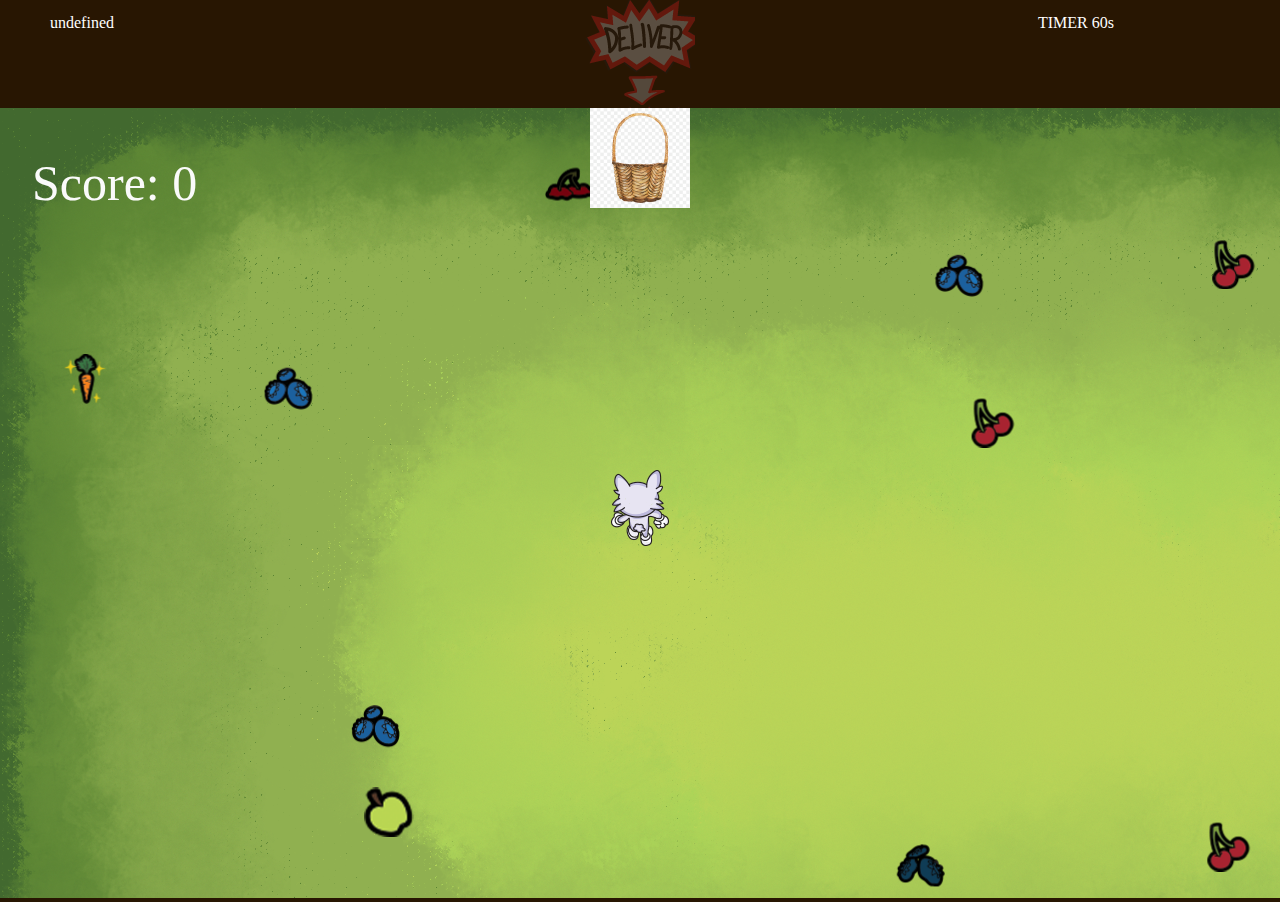
==== index.html @ 90535518 "works" ====
<!DOCTYPE html>
<html lang="en">
	<head>
		<meta charset="utf-8">
		<meta name="viewport" content="width=device-width, initial-scale=1">
		<title>Lucky the Rabbit</title>
		<script src="game.js" defer></script>
		<style>
			body { 
				margin: 0px; overflow: hidden; 
				background-color: rgb(40, 22, 2);
				color: white;
			}
			.arrow { position: absolute; background: none; width: 3em; height: 3em; }
			#uArrow { top:0px; width: 100%; }
			#dArrow { bottom:0px; width: 100%; }
			#lArrow { left:0px; height: 100%; }
			#rArrow { right:0px; height: 100%; }

			.center {
				display: flex;
				justify-content: center;
				align-items: 	 flex-end;
				width: 100vw;
				height: 100vh;
				flex-direction: column;
			}
			#gameBox {
				width: 100vw;
				height: 90vh;
			}
			.ui {
				display: flex;
				width: 100%;
				gap: 50px;	
			}
			.padding {
				padding: 0 50px;
			}
			.center-ui {
				display: flex;
				justify-content: space-between;
			}
			.transparent {
				opacity: 30%;
			}
			.container{
				width: 15vw;
				display: flex;
				flex-direction: column;
			}
			.health-inventory {
				display: block;
			}
			.inventory-img {
				width: 25px;
				height: 25px;
			}

			@keyframes toggleBackground {
			0%, 100% {
					background-image: url(images/deliver/deliverOn.png);
				}
				50% {
					background-image: url(images/deliver/deliverOff.png);
				}
				}
			.deliver {
				background-image: url(images/deliver/deliverInactive.png);
				width: 110px;
				height: 110px;
			}
			.animation {
				animation: toggleBackground 1s infinite;
				
			}
		</style>
	</head>
	<body>
		
		<nav>
			<div id="uArrow" class="arrow"></div>
			<div id="dArrow" class="arrow"></div>
			<div id="lArrow" class="arrow"></div>
			<div id="rArrow" class="arrow"></div>
		</nav>
		
		<div class="center">
			<div class="ui">
				<div class="padding ui center-ui">
					<div class="health-inventory container">
						<p id="data">Health</p>
						<div class="inventory" id="inventory"></div>
					</div>
					
					<div id="delivery" class="transparent deliver"></div>
					
					<div class="container">
						<p>TIMER <span id="timer">60</span>s</p>	
					</div>
					
				</div>

			</div>
			
			<div id="gameBox">
			
			</div>	
		</div>

		<script src="app/getScore.js"></script>
		<script src="app/setScore.js"></script>

	</body>
</html>
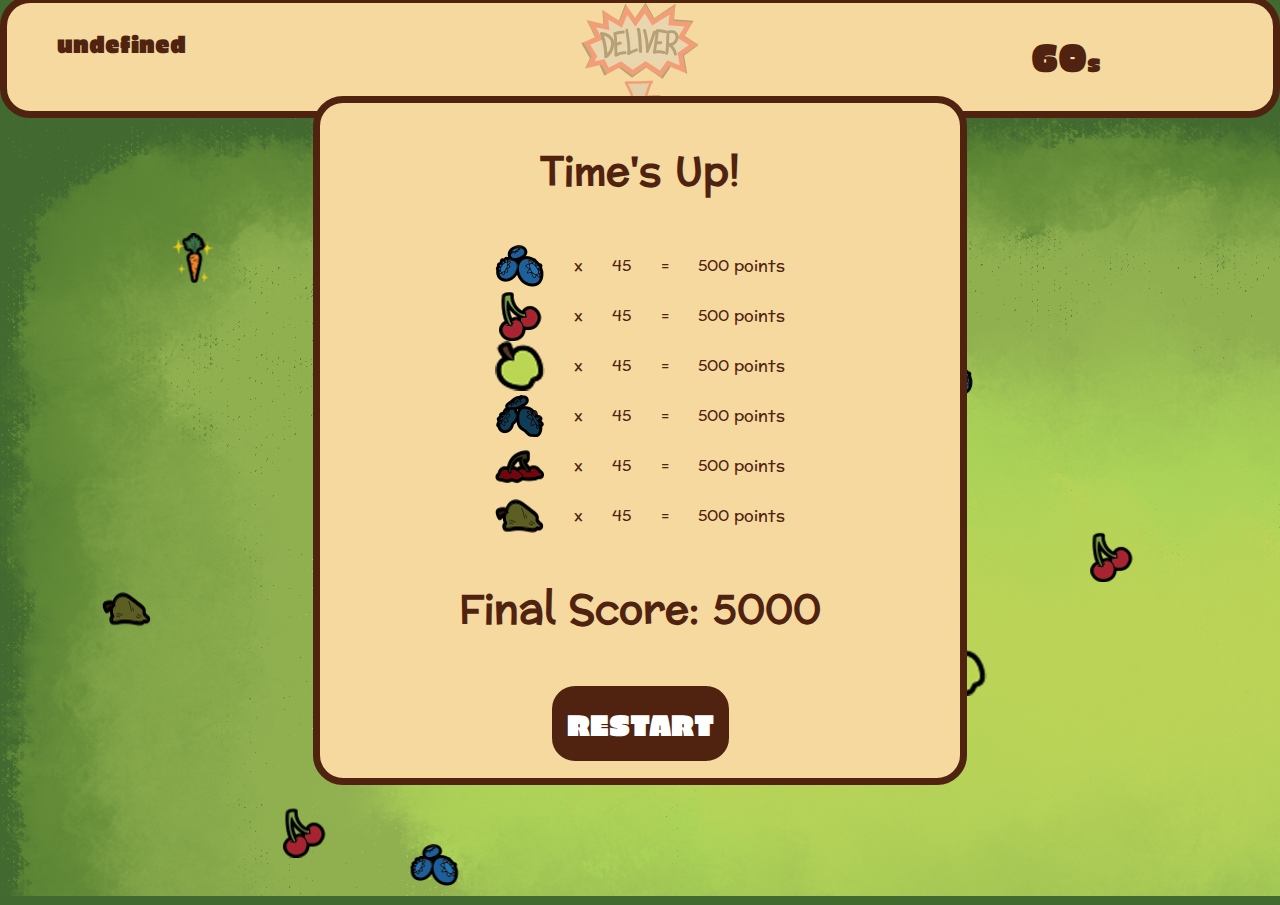
==== commit 7fe6ab7d: "working" ====
--- a/index.html
+++ b/index.html
@@ -5,18 +5,37 @@
 		<meta name="viewport" content="width=device-width, initial-scale=1">
 		<title>Lucky the Rabbit</title>
 		<script src="game.js" defer></script>
+		<link rel="preconnect" href="https://fonts.googleapis.com">
+		<link rel="preconnect" href="https://fonts.gstatic.com" crossorigin>
+		<link href="https://fonts.googleapis.com/css2?family=Erica+One&family=Preahvihear&display=swap" rel="stylesheet"> 
 		<style>
 			body { 
-				margin: 0px; overflow: hidden; 
-				background-color: rgb(40, 22, 2);
-				color: white;
+				margin: 0px; overflow: hidden;	
+				color: #502311;
+				background-color: #42692F;
+				font-family: 'Preahvihear', sans-serif;
+			}
+			.blur {
+				filter: blur(4px);
 			}
 			.arrow { position: absolute; background: none; width: 3em; height: 3em; }
 			#uArrow { top:0px; width: 100%; }
 			#dArrow { bottom:0px; width: 100%; }
 			#lArrow { left:0px; height: 100%; }
 			#rArrow { right:0px; height: 100%; }
-
+			p span {
+				font-family: 'Erica One', sans-serif;
+				font-size: 40px;
+			}
+			p {
+				font-family: 'Erica One', sans-serif;
+				font-size: 23px;
+			}
+			h2 {
+				font-size: 40px;
+				font-family: 'Preahvihear', sans-serif;
+				text-align: center;
+			}
 			.center {
 				display: flex;
 				justify-content: center;
@@ -32,7 +51,28 @@
 			.ui {
 				display: flex;
 				width: 100%;
-				gap: 50px;	
+				gap: 50px;
+			}
+			.border-bg{
+				background-color: #F5D99E;	
+				border: 7px solid #502311;
+				border-radius: 30px;
+			}
+			button {
+				background-color: #502311;
+				border-radius: 30px;
+				font-size: 30px;
+				font-family: 'Erica One', sans-serif;
+				color: white;
+				padding: 15px;
+				border: none;
+				border: 7px solid #F5D99E;
+			}
+			button:hover {
+				cursor: pointer;
+				background-color: #F5D99E;
+				color: #502311;
+				border: 7px solid #502311;
 			}
 			.padding {
 				padding: 0 50px;
@@ -55,6 +95,10 @@
 			.inventory-img {
 				width: 25px;
 				height: 25px;
+			}
+			.score-img {
+				width: 50px;
+				height: 50px;
 			}
 
 			@keyframes toggleBackground {
@@ -67,16 +111,41 @@
 				}
 			.deliver {
 				background-image: url(images/deliver/deliverInactive.png);
-				width: 110px;
-				height: 110px;
+				width: 118px;
+  				height: 108px;
 			}
 			.animation {
 				animation: toggleBackground 1s infinite;
 				
 			}
+			.final-score {
+				position: absolute;
+				width: 50vw;
+				height: 75vh;
+			}
+			.final-score-container {
+				position: absolute;
+				display: flex;
+				justify-content: center;
+				align-items: center;
+				width: 100%;
+				height: 100vh;
+				bottom: 10px;
+			}
+			.fruit-count {
+				display: flex;
+				align-items: center;
+				justify-content: space-around;
+				width: 50%;
+			}
+			.center-fruits {
+				display: flex;
+				justify-content: center;
+				width: 100%;
+			}
 		</style>
 	</head>
-	<body>
+	<body class="">
 		
 		<nav>
 			<div id="uArrow" class="arrow"></div>
@@ -87,7 +156,7 @@
 		
 		<div class="center">
 			<div class="ui">
-				<div class="padding ui center-ui">
+				<div class="padding ui border-bg center-ui">
 					<div class="health-inventory container">
 						<p id="data">Health</p>
 						<div class="inventory" id="inventory"></div>
@@ -96,7 +165,7 @@
 					<div id="delivery" class="transparent deliver"></div>
 					
 					<div class="container">
-						<p>TIMER <span id="timer">60</span>s</p>	
+						<p><span id="timer">60</span>s</p>	
 					</div>
 					
 				</div>
@@ -104,7 +173,61 @@
 			</div>
 			
 			<div id="gameBox">
-			
+				<div class="final-score-container">
+					<div class="final-score border-bg">
+						<h2>Time's Up!</h2>
+						<div class="fruits-container">
+							<div class="center-fruits">
+								<div class="fruit-count">
+									<img src="images/Goodies/blueberry.png" class="score-img" alt="">
+								x <span id="blueberry-caught">45</span>=<span id="blueberry-calculated-score">500 points</span>
+								</div>
+								
+							</div>
+							<div class="center-fruits">
+								<div class="fruit-count">
+									<img src="images/Goodies/cherry.png" class="score-img" alt="">
+								x <span id="cherry-caught">45</span>=<span id="cherry-calculated-score">500 points</span>
+								</div>
+								
+							</div>
+							<div class="center-fruits">
+								<div class="fruit-count">
+									<img src="images/Goodies/green-apple.png" class="score-img" alt="">
+								x <span id="green-apple-caught">45</span>=<span id="green-apple-calculated-score">500 points</span>
+								</div>
+								
+							</div>
+							<div class="center-fruits">
+								<div class="fruit-count">
+									<img src="images/Goodies/rotten-blueberry.png" class="score-img" alt="">
+								x <span id="rotten-blueberry-caught">45</span>=<span id="rotten-blueberry-calculated-score">500 points</span>
+								</div>
+								
+							</div>
+							<div class="center-fruits">
+								<div class="fruit-count">
+									<img src="images/Goodies/rotten-cherry.png" class="score-img" alt="">
+								x <span id="rotten-cherry-caught">45</span>=<span id="rotten-cherry-calculated-score">500 points</span>
+								</div>
+								
+							</div>
+							<div class="center-fruits">
+								<div class="fruit-count">
+									<img src="images/Goodies/rotten-green-apple.png" class="score-img" alt="">
+								x <span id="rotten-green-apple-caught">45</span>=<span id="rotten-green-apple-calculated-score">500 points</span>
+								</div>
+								
+							</div>
+							<h2>Final Score: <span id="final-score">5000</span></h2>
+							<div class="center-fruits">
+								<button type="button">RESTART</button>
+							</div>
+							
+						</div>
+					</div>
+				</div>
+
 			</div>	
 		</div>
 
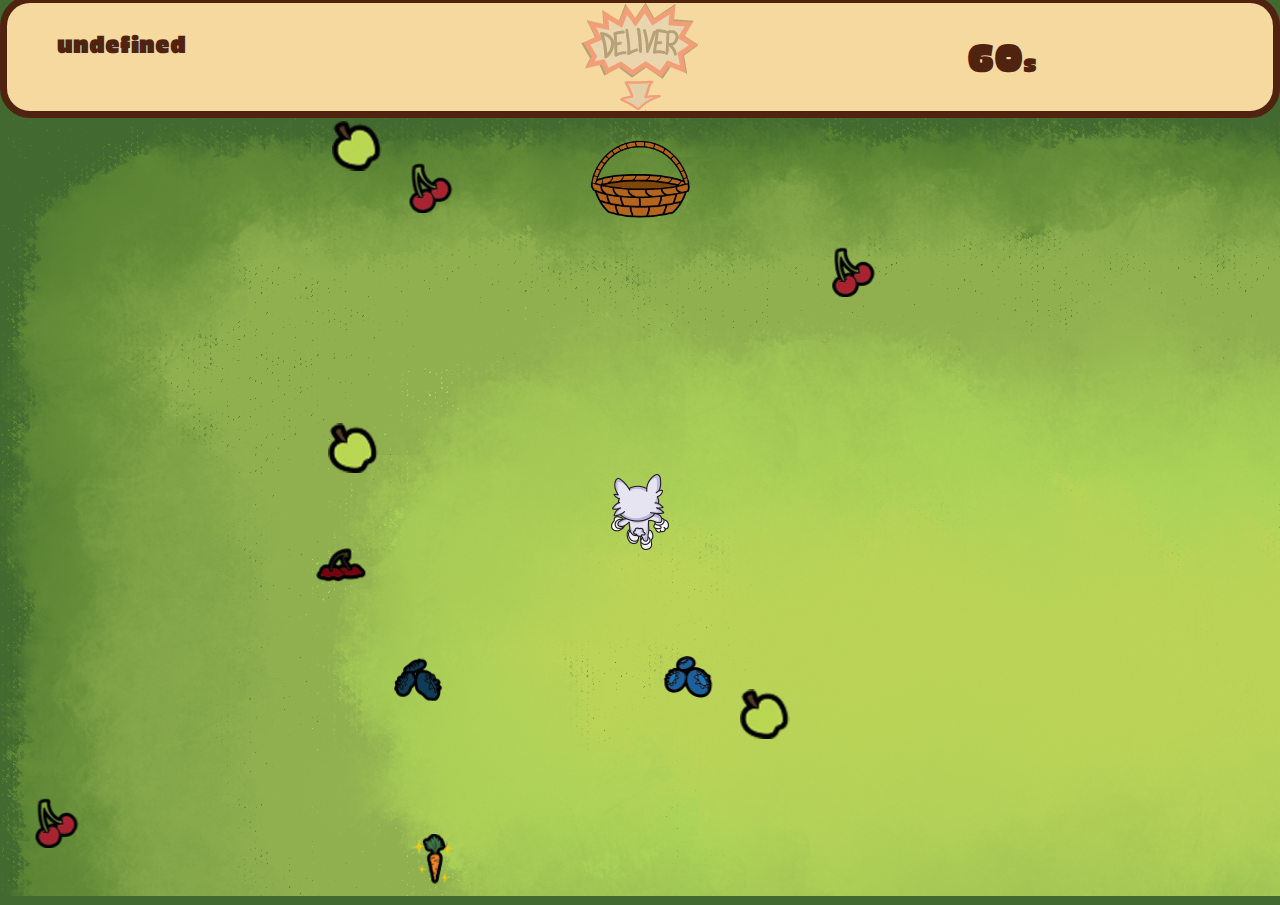
==== commit bbb9e740: "working" ====
--- a/index.html
+++ b/index.html
@@ -18,6 +18,9 @@
 			.blur {
 				filter: blur(4px);
 			}
+			.not-blur {
+				filter: blur(0px);
+			}
 			.arrow { position: absolute; background: none; width: 3em; height: 3em; }
 			#uArrow { top:0px; width: 100%; }
 			#dArrow { bottom:0px; width: 100%; }
@@ -85,7 +88,7 @@
 				opacity: 30%;
 			}
 			.container{
-				width: 15vw;
+				width: 20vw;
 				display: flex;
 				flex-direction: column;
 			}
@@ -122,6 +125,7 @@
 				position: absolute;
 				width: 50vw;
 				height: 75vh;
+				display: none;
 			}
 			.final-score-container {
 				position: absolute;
@@ -145,7 +149,7 @@
 			}
 		</style>
 	</head>
-	<body class="">
+	<body>
 		
 		<nav>
 			<div id="uArrow" class="arrow"></div>
@@ -173,55 +177,55 @@
 			</div>
 			
 			<div id="gameBox">
-				<div class="final-score-container">
-					<div class="final-score border-bg">
+				<div class="final-score-container" >
+					<div id="final-score-container" class="final-score border-bg">
 						<h2>Time's Up!</h2>
 						<div class="fruits-container">
 							<div class="center-fruits">
 								<div class="fruit-count">
 									<img src="images/Goodies/blueberry.png" class="score-img" alt="">
-								x <span id="blueberry-caught">45</span>=<span id="blueberry-calculated-score">500 points</span>
+								x <span class="display-fruit" id="blueberry">0</span>=<span id="blueberry-calculated-score">500 points</span>
 								</div>
 								
 							</div>
 							<div class="center-fruits">
 								<div class="fruit-count">
 									<img src="images/Goodies/cherry.png" class="score-img" alt="">
-								x <span id="cherry-caught">45</span>=<span id="cherry-calculated-score">500 points</span>
+								x <span class="display-fruit" id="cherry">0</span>=<span id="cherry-calculated-score">500 points</span>
 								</div>
 								
 							</div>
 							<div class="center-fruits">
 								<div class="fruit-count">
 									<img src="images/Goodies/green-apple.png" class="score-img" alt="">
-								x <span id="green-apple-caught">45</span>=<span id="green-apple-calculated-score">500 points</span>
+								x <span class="display-fruit" id="green-apple">0</span>=<span id="green-apple-calculated-score">500 points</span>
 								</div>
 								
 							</div>
 							<div class="center-fruits">
 								<div class="fruit-count">
 									<img src="images/Goodies/rotten-blueberry.png" class="score-img" alt="">
-								x <span id="rotten-blueberry-caught">45</span>=<span id="rotten-blueberry-calculated-score">500 points</span>
+								x <span class="display-fruit" id="rotten-blueberry">0</span>=<span id="rotten-blueberry-calculated-score">500 points</span>
 								</div>
 								
 							</div>
 							<div class="center-fruits">
 								<div class="fruit-count">
 									<img src="images/Goodies/rotten-cherry.png" class="score-img" alt="">
-								x <span id="rotten-cherry-caught">45</span>=<span id="rotten-cherry-calculated-score">500 points</span>
+								x <span class="display-fruit" id="rotten-cherry">0</span>=<span id="rotten-cherry-calculated-score">500 points</span>
 								</div>
 								
 							</div>
 							<div class="center-fruits">
 								<div class="fruit-count">
 									<img src="images/Goodies/rotten-green-apple.png" class="score-img" alt="">
-								x <span id="rotten-green-apple-caught">45</span>=<span id="rotten-green-apple-calculated-score">500 points</span>
+								x <span class="display-fruit" id="rotten-green-apple">0</span>=<span id="rotten-green-apple-calculated-score">500 points</span>
 								</div>
 								
 							</div>
 							<h2>Final Score: <span id="final-score">5000</span></h2>
 							<div class="center-fruits">
-								<button type="button">RESTART</button>
+								<button type="button" id="restart">RESTART</button>
 							</div>
 							
 						</div>
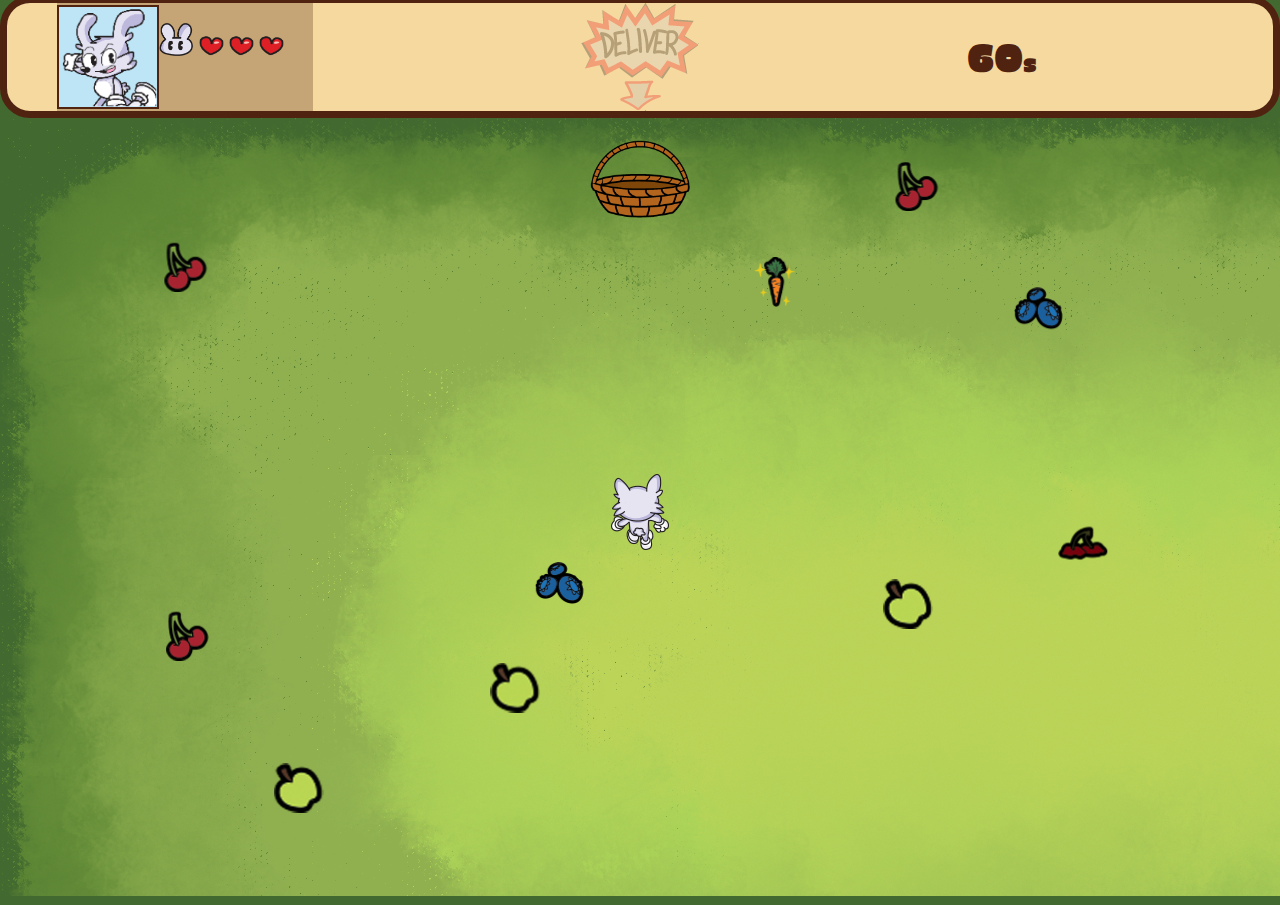
==== commit e9e459f9: "working" ====
--- a/index.html
+++ b/index.html
@@ -95,9 +95,16 @@
 			.health-inventory {
 				display: block;
 			}
+			.inventory {
+				height: 25px;
+			}
 			.inventory-img {
 				width: 25px;
 				height: 25px;
+			}
+			.inventory-img-big {
+				width: 35px;
+				height: 35px;
 			}
 			.score-img {
 				width: 50px;
@@ -146,6 +153,22 @@
 				display: flex;
 				justify-content: center;
 				width: 100%;
+			}
+			.health-inventory-container {
+				display: flex;
+				align-items: center;
+				background-color:#5023114a;
+				width: 20vw;
+			}
+			.expression-container {
+				height: 100px;
+				background-color: #BDE5F6;
+				border: 2px solid #502311;
+				
+			}
+			.expression-container img {
+				width: 100%;
+				height: 100%;
 			}
 		</style>
 	</head>
@@ -161,10 +184,24 @@
 		<div class="center">
 			<div class="ui">
 				<div class="padding ui border-bg center-ui">
-					<div class="health-inventory container">
-						<p id="data">Health</p>
-						<div class="inventory" id="inventory"></div>
-					</div>
+					<div class="health-inventory-container">
+
+							<div class="expression-container">
+								<img src="images/luckyExpressions/normalLucky.png" alt="">
+							</div>
+							<div class="health-and-inventory-container">
+								<div class="health">
+
+									<img src="images/luckyMiniface.png" alt="" class="inventory-img-big">
+									<img src="images/luckyHeart.png" class="inventory-img" alt="heart">
+									<img src="images/luckyHeart.png" class="inventory-img" alt="heart">
+									<img src="images/luckyHeart.png" class="inventory-img" alt="heart">
+								</div>
+								<div class="inventory" id="inventory">
+										
+								</div>
+							</div>
+						</div>
 					
 					<div id="delivery" class="transparent deliver"></div>
 					
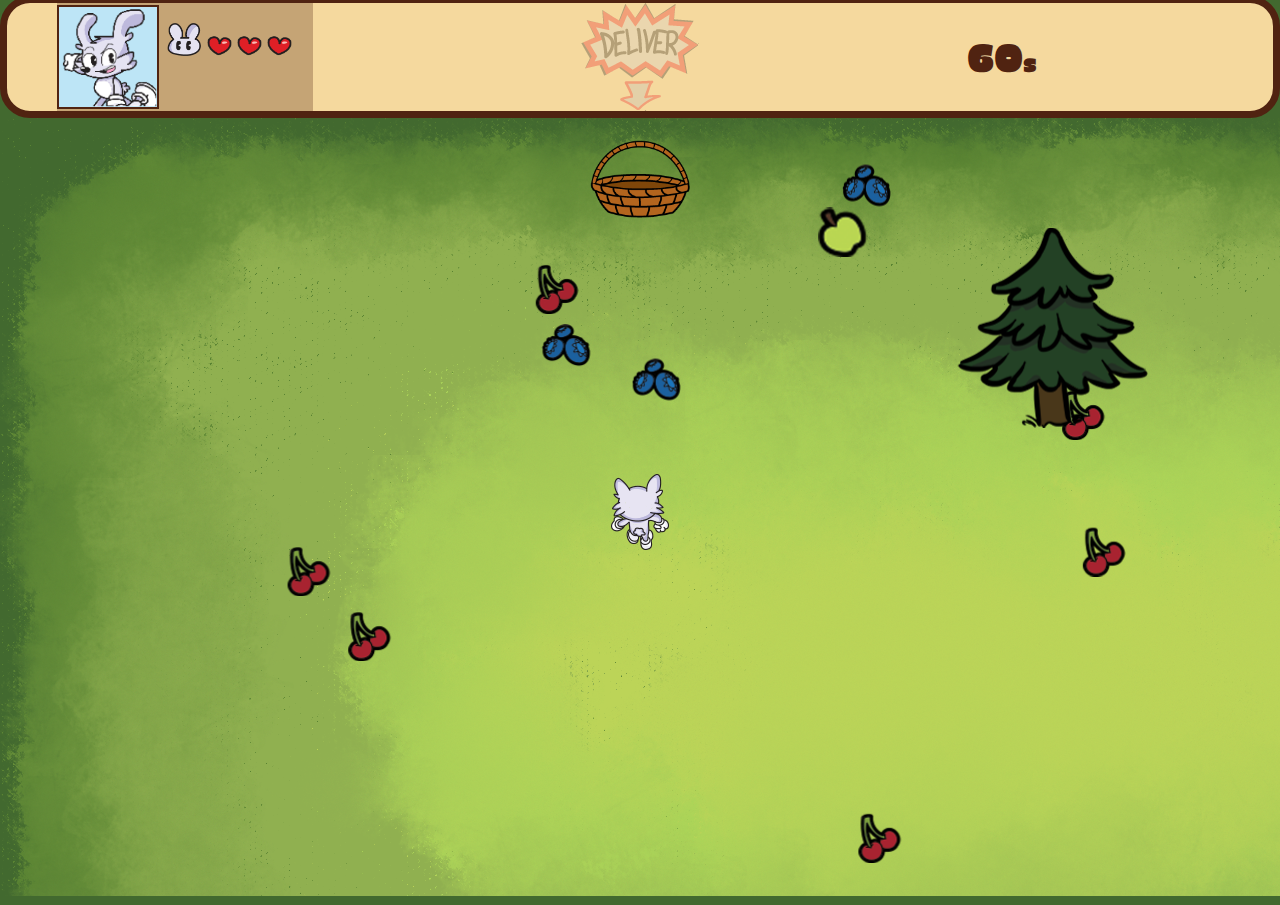
==== commit 30eb7b2b: "working!!!" ====
--- a/index.html
+++ b/index.html
@@ -159,6 +159,7 @@
 				align-items: center;
 				background-color:#5023114a;
 				width: 20vw;
+				gap: 8px;
 			}
 			.expression-container {
 				height: 100px;
@@ -186,16 +187,16 @@
 				<div class="padding ui border-bg center-ui">
 					<div class="health-inventory-container">
 
-							<div class="expression-container">
-								<img src="images/luckyExpressions/normalLucky.png" alt="">
+							<div class="expression-container" id="expression-container">
+								<img id="expression" src="images/luckyExpressions/normalLucky.png" alt="">
 							</div>
 							<div class="health-and-inventory-container">
 								<div class="health">
 
 									<img src="images/luckyMiniface.png" alt="" class="inventory-img-big">
-									<img src="images/luckyHeart.png" class="inventory-img" alt="heart">
-									<img src="images/luckyHeart.png" class="inventory-img" alt="heart">
-									<img src="images/luckyHeart.png" class="inventory-img" alt="heart">
+									<img src="images/luckyHeart.png" class="inventory-img heart" alt="heart">
+									<img src="images/luckyHeart.png" class="inventory-img heart" alt="heart">
+									<img src="images/luckyHeart.png" class="inventory-img heart" alt="heart">
 								</div>
 								<div class="inventory" id="inventory">
 										
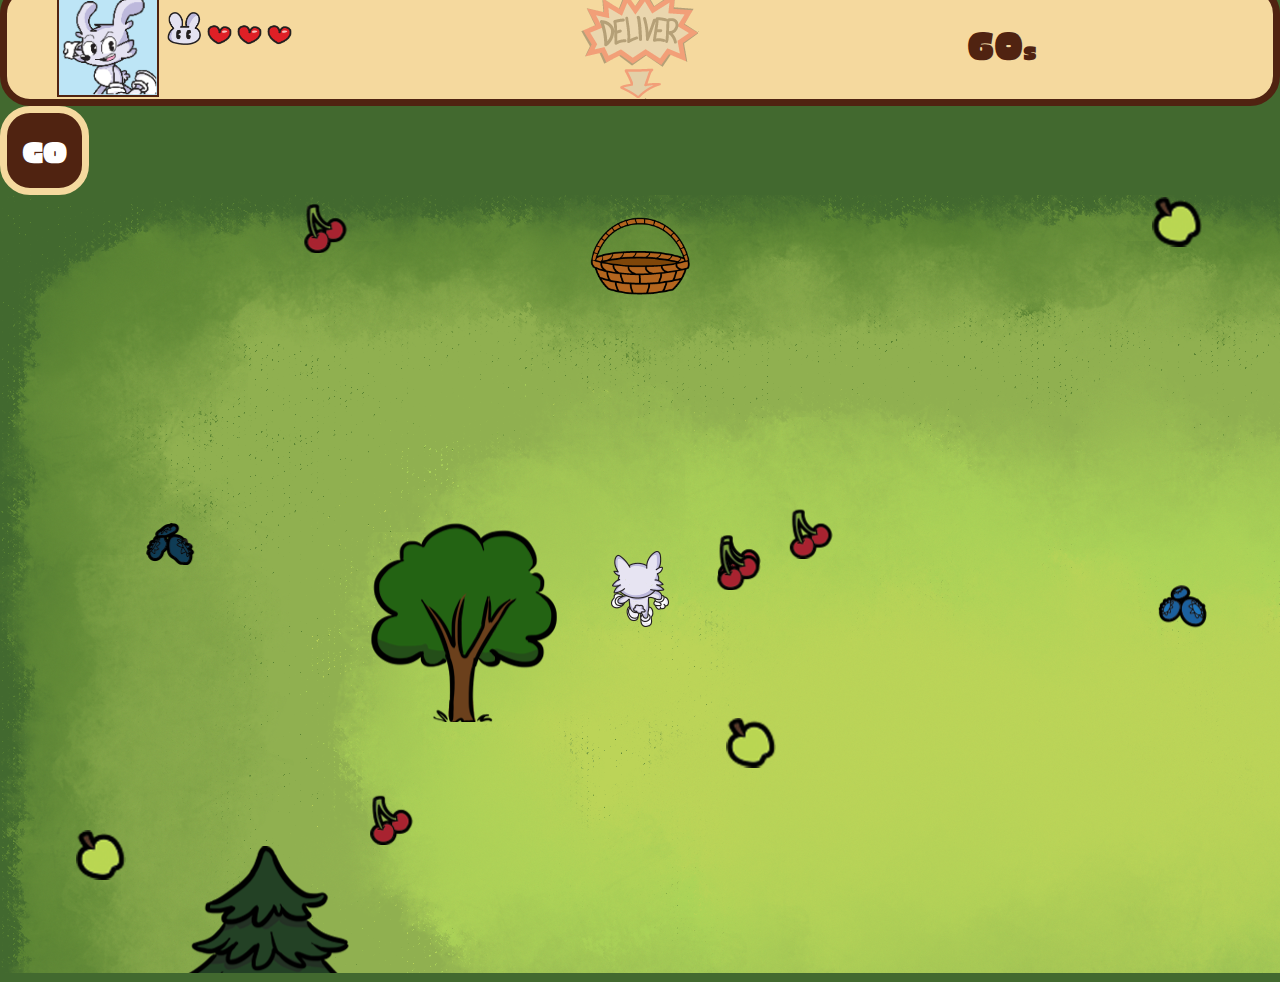
==== commit d273956e: "mostly working" ====
--- a/index.html
+++ b/index.html
@@ -157,7 +157,6 @@
 			.health-inventory-container {
 				display: flex;
 				align-items: center;
-				background-color:#5023114a;
 				width: 20vw;
 				gap: 8px;
 			}
@@ -215,6 +214,7 @@
 			</div>
 			
 			<div id="gameBox">
+				<button id="start">GO</button>
 				<div class="final-score-container" >
 					<div id="final-score-container" class="final-score border-bg">
 						<h2>Time's Up!</h2>
@@ -275,6 +275,27 @@
 
 		<script src="app/getScore.js"></script>
 		<script src="app/setScore.js"></script>
+		<audio id="basket-delivery">
+			<source src="sounds/basket.mp3" type="audio/mp3">
+		</audio>
+		<audio id="background-music">
+			<source src="sounds/bg-music.mp3" type="audio/mp3">
+		</audio>
+		<audio id="carrot-win">
+			<source src="sounds/carrot.mp3" type="audio/mp3">
+		</audio>
+		<audio id="fruit-collect">
+			<source src="sounds/fruit-collect.mp3" type="audio/mp3">
+		</audio>
+		<audio id="game-over">
+			<source src="sounds/game-over.mp3" type="audio/mp3">
+		</audio>
+		<audio id="hit">
+			<source src="sounds/mixkit-losing-bleeps-2026.wav" type="audio">
+		</audio>
+		<audio id="walk">
+			<source src="sounds/walk.mp3" type="audio/mp3">
+		</audio>
 
 	</body>
 </html>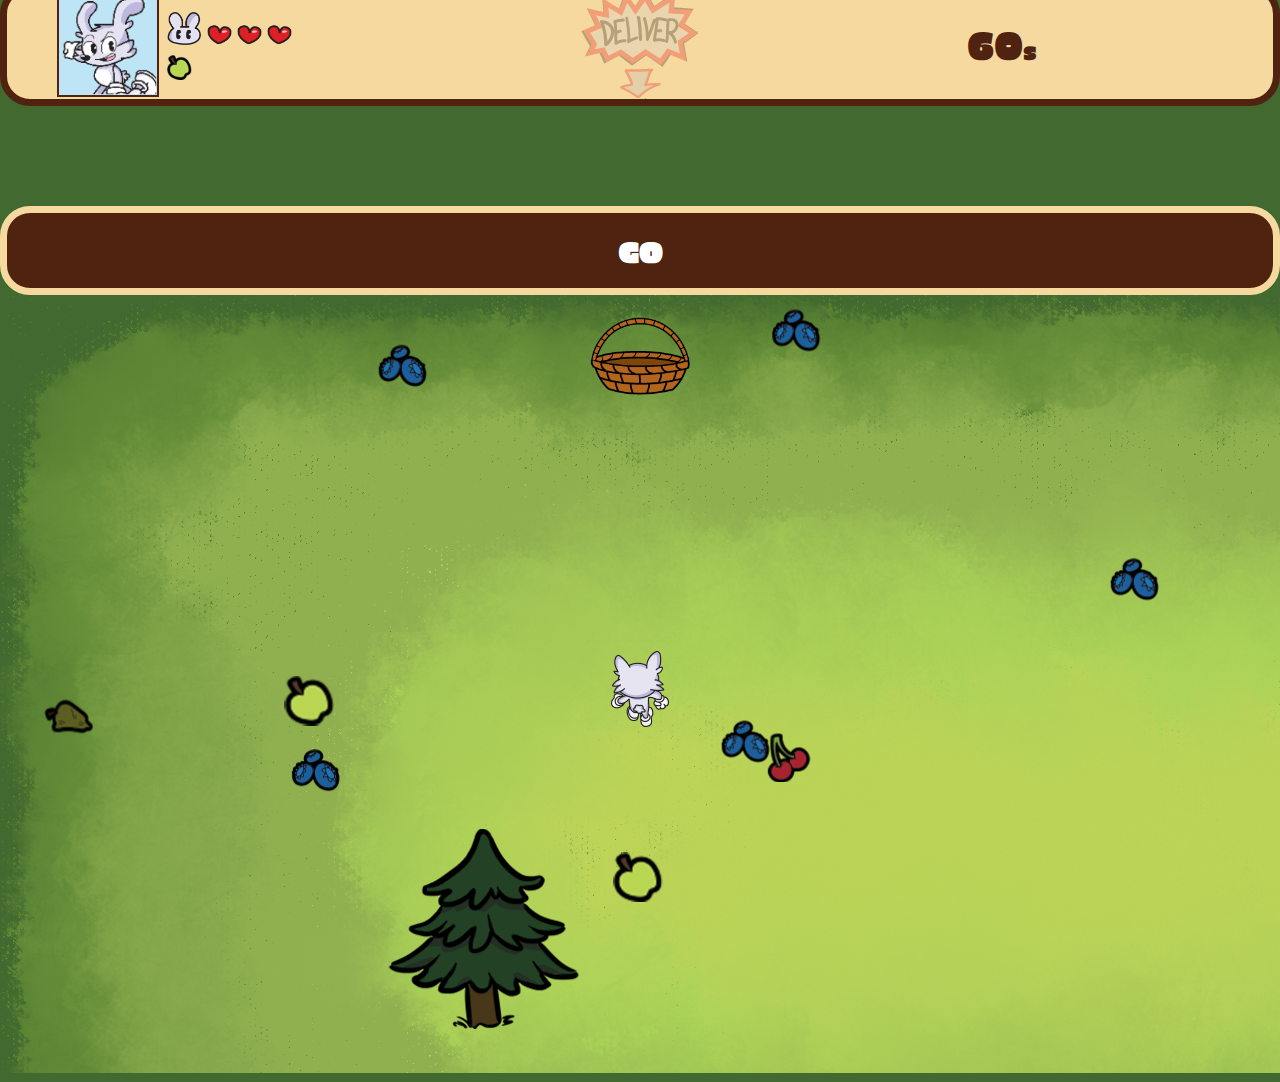
==== commit b2d05080: "working a bit more" ====
--- a/index.html
+++ b/index.html
@@ -5,6 +5,7 @@
 		<meta name="viewport" content="width=device-width, initial-scale=1">
 		<title>Lucky the Rabbit</title>
 		<script src="game.js" defer></script>
+		<link rel="stylesheet" href="game-over.css">
 		<link rel="preconnect" href="https://fonts.googleapis.com">
 		<link rel="preconnect" href="https://fonts.gstatic.com" crossorigin>
 		<link href="https://fonts.googleapis.com/css2?family=Erica+One&family=Preahvihear&display=swap" rel="stylesheet"> 
@@ -170,132 +171,142 @@
 				width: 100%;
 				height: 100%;
 			}
+
+			/* game over */
+
 		</style>
 	</head>
-	<body>
-		
-		<nav>
-			<div id="uArrow" class="arrow"></div>
-			<div id="dArrow" class="arrow"></div>
-			<div id="lArrow" class="arrow"></div>
-			<div id="rArrow" class="arrow"></div>
-		</nav>
-		
-		<div class="center">
-			<div class="ui">
-				<div class="padding ui border-bg center-ui">
-					<div class="health-inventory-container">
-
-							<div class="expression-container" id="expression-container">
-								<img id="expression" src="images/luckyExpressions/normalLucky.png" alt="">
+	<body id="bod">
+		<div id="ncaps">
+			<nav>
+				<div id="uArrow" class="arrow"></div>
+				<div id="dArrow" class="arrow"></div>
+				<div id="lArrow" class="arrow"></div>
+				<div id="rArrow" class="arrow"></div>
+			</nav>
+			
+			<div class="center">
+				<div class="ui">
+					<div class="padding ui border-bg center-ui">
+						<div class="health-inventory-container">
+	
+								<div class="expression-container" id="expression-container">
+									<img id="expression" src="images/luckyExpressions/normalLucky.png" alt="">
+								</div>
+								<div class="health-and-inventory-container">
+									<div class="health">
+	
+										<img src="images/luckyMiniface.png" alt="" class="inventory-img-big">
+										<img src="images/luckyHeart.png" class="inventory-img heart" alt="heart">
+										<img src="images/luckyHeart.png" class="inventory-img heart" alt="heart">
+										<img src="images/luckyHeart.png" class="inventory-img heart" alt="heart">
+									</div>
+									<div class="inventory" id="inventory">
+											
+									</div>
+								</div>
 							</div>
-							<div class="health-and-inventory-container">
-								<div class="health">
-
-									<img src="images/luckyMiniface.png" alt="" class="inventory-img-big">
-									<img src="images/luckyHeart.png" class="inventory-img heart" alt="heart">
-									<img src="images/luckyHeart.png" class="inventory-img heart" alt="heart">
-									<img src="images/luckyHeart.png" class="inventory-img heart" alt="heart">
-								</div>
-								<div class="inventory" id="inventory">
-										
-								</div>
+						
+						<div id="delivery" class="transparent deliver"></div>
+						
+						<div class="container">
+							<p><span id="timer">60</span>s</p>	
+						</div>
+						
+					</div>
+	
+				</div>
+				
+				<div id="gameBox">
+					<button id="start">GO</button>
+					<div class="final-score-container" >
+						<div id="final-score-container" class="final-score border-bg">
+							<h2>Time's Up!</h2>
+							<div class="fruits-container">
+								<div class="center-fruits">
+									<div class="fruit-count">
+										<img src="images/Goodies/blueberry.png" class="score-img" alt="">
+									x <span class="display-fruit" id="blueberry">0</span>=<span id="blueberry-calculated-score">500 points</span>
+									</div>
+									
+								</div>
+								<div class="center-fruits">
+									<div class="fruit-count">
+										<img src="images/Goodies/cherry.png" class="score-img" alt="">
+									x <span class="display-fruit" id="cherry">0</span>=<span id="cherry-calculated-score">500 points</span>
+									</div>
+									
+								</div>
+								<div class="center-fruits">
+									<div class="fruit-count">
+										<img src="images/Goodies/green-apple.png" class="score-img" alt="">
+									x <span class="display-fruit" id="green-apple">0</span>=<span id="green-apple-calculated-score">500 points</span>
+									</div>
+									
+								</div>
+								<div class="center-fruits">
+									<div class="fruit-count">
+										<img src="images/Goodies/rotten-blueberry.png" class="score-img" alt="">
+									x <span class="display-fruit" id="rotten-blueberry">0</span>=<span id="rotten-blueberry-calculated-score">500 points</span>
+									</div>
+									
+								</div>
+								<div class="center-fruits">
+									<div class="fruit-count">
+										<img src="images/Goodies/rotten-cherry.png" class="score-img" alt="">
+									x <span class="display-fruit" id="rotten-cherry">0</span>=<span id="rotten-cherry-calculated-score">500 points</span>
+									</div>
+									
+								</div>
+								<div class="center-fruits">
+									<div class="fruit-count">
+										<img src="images/Goodies/rotten-green-apple.png" class="score-img" alt="">
+									x <span class="display-fruit" id="rotten-green-apple">0</span>=<span id="rotten-green-apple-calculated-score">500 points</span>
+									</div>
+									
+								</div>
+								<h2>Final Score: <span id="final-score">5000</span></h2>
+								<div class="center-fruits">
+									<button type="button" id="restart">RESTART</button>
+								</div>
+								
 							</div>
 						</div>
-					
-					<div id="delivery" class="transparent deliver"></div>
-					
-					<div class="container">
-						<p><span id="timer">60</span>s</p>	
 					</div>
-					
-				</div>
-
+	
+				</div>	
 			</div>
-			
-			<div id="gameBox">
-				<button id="start">GO</button>
-				<div class="final-score-container" >
-					<div id="final-score-container" class="final-score border-bg">
-						<h2>Time's Up!</h2>
-						<div class="fruits-container">
-							<div class="center-fruits">
-								<div class="fruit-count">
-									<img src="images/Goodies/blueberry.png" class="score-img" alt="">
-								x <span class="display-fruit" id="blueberry">0</span>=<span id="blueberry-calculated-score">500 points</span>
-								</div>
-								
-							</div>
-							<div class="center-fruits">
-								<div class="fruit-count">
-									<img src="images/Goodies/cherry.png" class="score-img" alt="">
-								x <span class="display-fruit" id="cherry">0</span>=<span id="cherry-calculated-score">500 points</span>
-								</div>
-								
-							</div>
-							<div class="center-fruits">
-								<div class="fruit-count">
-									<img src="images/Goodies/green-apple.png" class="score-img" alt="">
-								x <span class="display-fruit" id="green-apple">0</span>=<span id="green-apple-calculated-score">500 points</span>
-								</div>
-								
-							</div>
-							<div class="center-fruits">
-								<div class="fruit-count">
-									<img src="images/Goodies/rotten-blueberry.png" class="score-img" alt="">
-								x <span class="display-fruit" id="rotten-blueberry">0</span>=<span id="rotten-blueberry-calculated-score">500 points</span>
-								</div>
-								
-							</div>
-							<div class="center-fruits">
-								<div class="fruit-count">
-									<img src="images/Goodies/rotten-cherry.png" class="score-img" alt="">
-								x <span class="display-fruit" id="rotten-cherry">0</span>=<span id="rotten-cherry-calculated-score">500 points</span>
-								</div>
-								
-							</div>
-							<div class="center-fruits">
-								<div class="fruit-count">
-									<img src="images/Goodies/rotten-green-apple.png" class="score-img" alt="">
-								x <span class="display-fruit" id="rotten-green-apple">0</span>=<span id="rotten-green-apple-calculated-score">500 points</span>
-								</div>
-								
-							</div>
-							<h2>Final Score: <span id="final-score">5000</span></h2>
-							<div class="center-fruits">
-								<button type="button" id="restart">RESTART</button>
-							</div>
-							
-						</div>
-					</div>
-				</div>
-
-			</div>	
+	
+			<script src="app/getScore.js"></script>
+			<script src="app/setScore.js"></script>
+			<audio id="basket-delivery">
+				<source src="sounds/basket.mp3" type="audio/mp3">
+			</audio>
+			<audio id="background-music">
+				<source src="sounds/bg-music.mp3" type="audio/mp3">
+			</audio>
+			<audio id="carrot-win">
+				<source src="sounds/carrot.mp3" type="audio/mp3">
+			</audio>
+			<audio id="fruit-collect">
+				<source src="sounds/fruit-collect.mp3" type="audio/mp3">
+			</audio>
+			<audio id="game-over">
+				<source src="sounds/game-over.mp3" type="audio/mp3">
+			</audio>
+			<audio id="hit">
+				<source src="sounds/mixkit-losing-bleeps-2026.wav" type="audio">
+			</audio>
+			<audio id="hit2">
+				<source src="sounds/mixkit-losing-bleeps-2026.wav" type="audio">
+			</audio>
+			<audio id="walk">
+				<source src="sounds/walk.mp3" type="audio/mp3">
+			</audio>
+			<audio id="hit3">
+				<source src="sounds/hit.wav" type="audio/mp3">
+			</audio>
 		</div>
-
-		<script src="app/getScore.js"></script>
-		<script src="app/setScore.js"></script>
-		<audio id="basket-delivery">
-			<source src="sounds/basket.mp3" type="audio/mp3">
-		</audio>
-		<audio id="background-music">
-			<source src="sounds/bg-music.mp3" type="audio/mp3">
-		</audio>
-		<audio id="carrot-win">
-			<source src="sounds/carrot.mp3" type="audio/mp3">
-		</audio>
-		<audio id="fruit-collect">
-			<source src="sounds/fruit-collect.mp3" type="audio/mp3">
-		</audio>
-		<audio id="game-over">
-			<source src="sounds/game-over.mp3" type="audio/mp3">
-		</audio>
-		<audio id="hit">
-			<source src="sounds/mixkit-losing-bleeps-2026.wav" type="audio">
-		</audio>
-		<audio id="walk">
-			<source src="sounds/walk.mp3" type="audio/mp3">
-		</audio>
 
 	</body>
 </html>--- a/game-over.css
+++ b/game-over.css
@@ -0,0 +1,19 @@
+button {
+    font-family: 'Erica One', sans-serif;
+    background-color: transparent;
+    border: 1px solid white;
+    border-radius: 8px;
+    font-size: 50px;
+    color: white;
+    width: 100%;
+    margin-top: 100px;
+}
+button:hover {
+    cursor: pointer;
+    background-color: rgba(255, 255, 255, 0.076);
+}
+.center2 {
+    width: 100%;
+    display: flex;
+    justify-content: center;
+}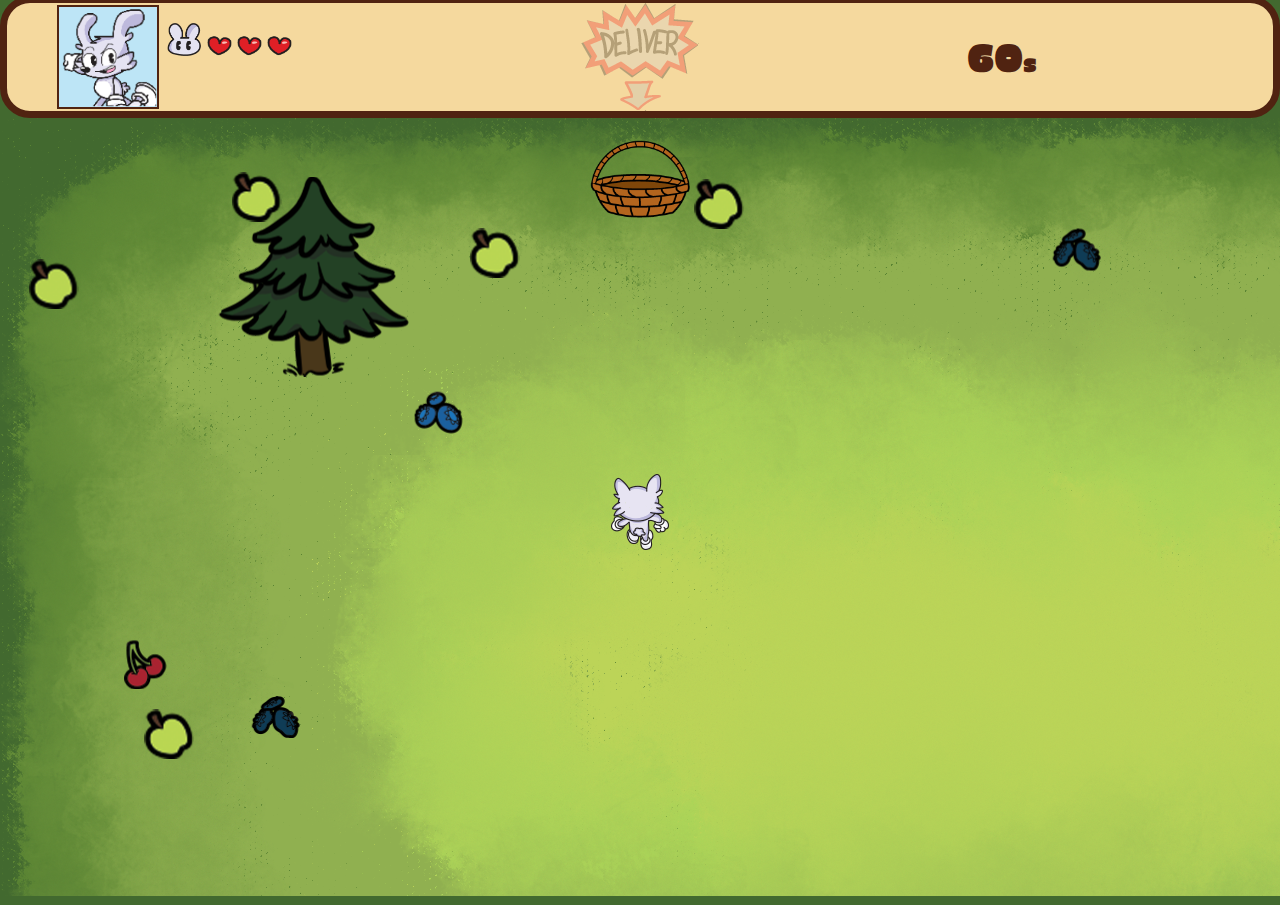
==== commit b1c94b5f: "working" ====
--- a/index.html
+++ b/index.html
@@ -218,7 +218,7 @@
 				</div>
 				
 				<div id="gameBox">
-					<button id="start">GO</button>
+					
 					<div class="final-score-container" >
 						<div id="final-score-container" class="final-score border-bg">
 							<h2>Time's Up!</h2>
